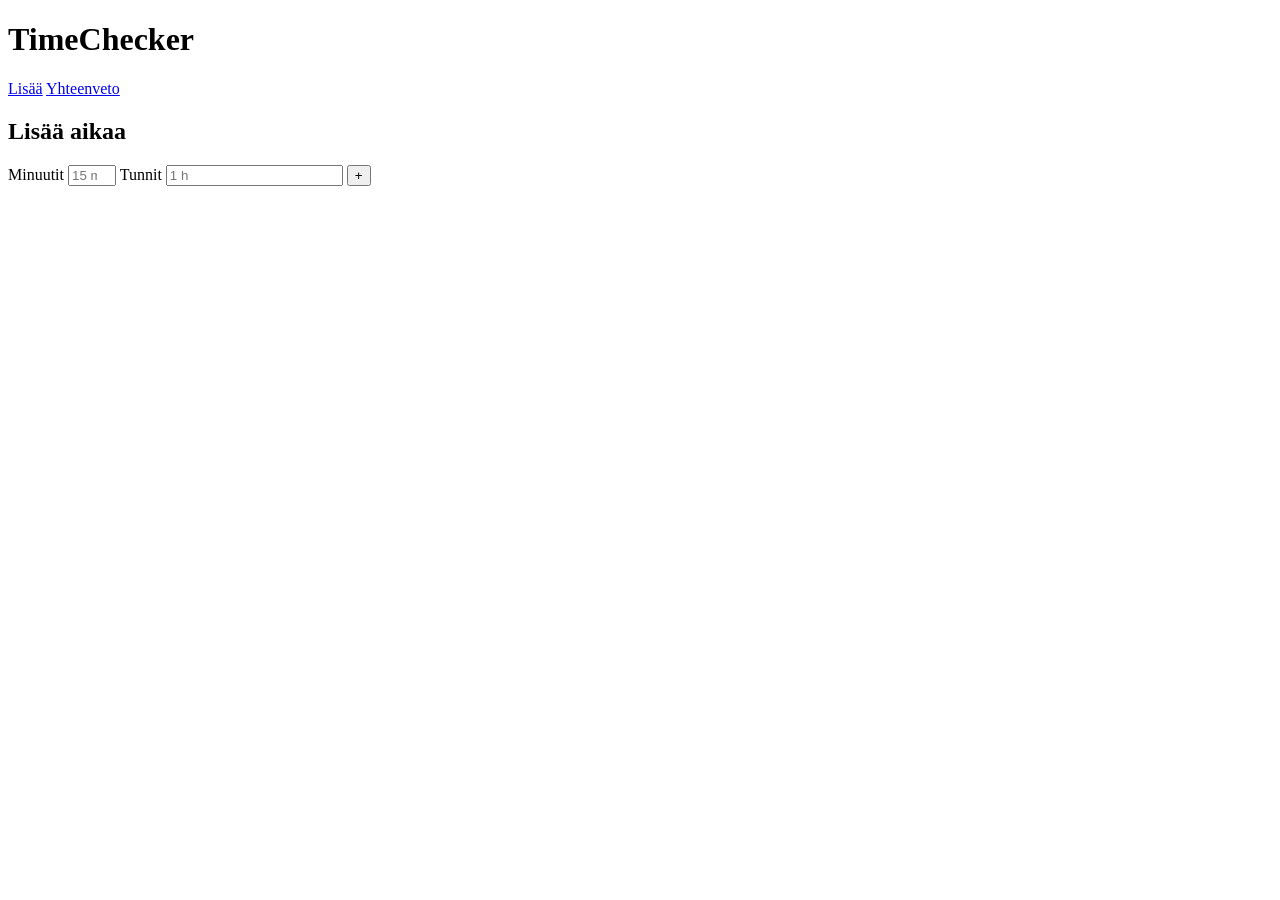
==== index.html @ 20f97021 "all" ====
<!doctype html>
<html lang="fi">
  <head>
    <meta charset="UTF-8" />
    <meta name="viewport" content="width=device-width, initial-scale=1.0" />
    <link rel="stylesheet" href="style.css" />
    <title>TimeChecker</title>

    <script src="script.js" defer></script>
  </head>
  <body>
    <h1>TimeChecker</h1>
    <nav>
      <a href="index.html">Lisää</a>
      <a href="yhteenveto.html">Yhteenveto</a>
    </nav>

    <section>
      <h2>Lisää aikaa</h2>
      <form id="timeForm" novalidate>
       <label>Minuutit</label> 
       <input type="number" placeholder="15 min" min="0" max="59" id="minInput" />
        <label>Tunnit</label>
        <input type="number" placeholder="1 h" min="0" id="hourInput" />
        <button type="button" id="addButton">+</button>
        <span id="timeError"></span>
        

        <div id="category" class="hidden">
          <p>Valitse tyypii</p>
          <label><input type="radio" name="category" value="Työ" checked />
            Työ</label>
          <label><input type="radio" name="category" value="Opiskelu" />
            Opiskelu</label>
          <label><input type="radio" name="category" value="Urheilu" />
            Urheilu</label>
          <label><input type="radio" name="category" value="Hobby" /> Hobby</label>
          <label><input type="radio" name="category" value="Muu" /> Muu</label>
          <button type="submit">Tallenna</button>
        </div>
      </form>
      <ul id="resultList"></ul>
    </section>
  </body>
</html>
---- style.css ----
body {
    font-family: Trebuchet MS;
}
.hidden {
    display: none;
}
.input-error {
    border: 2px solid red;
}
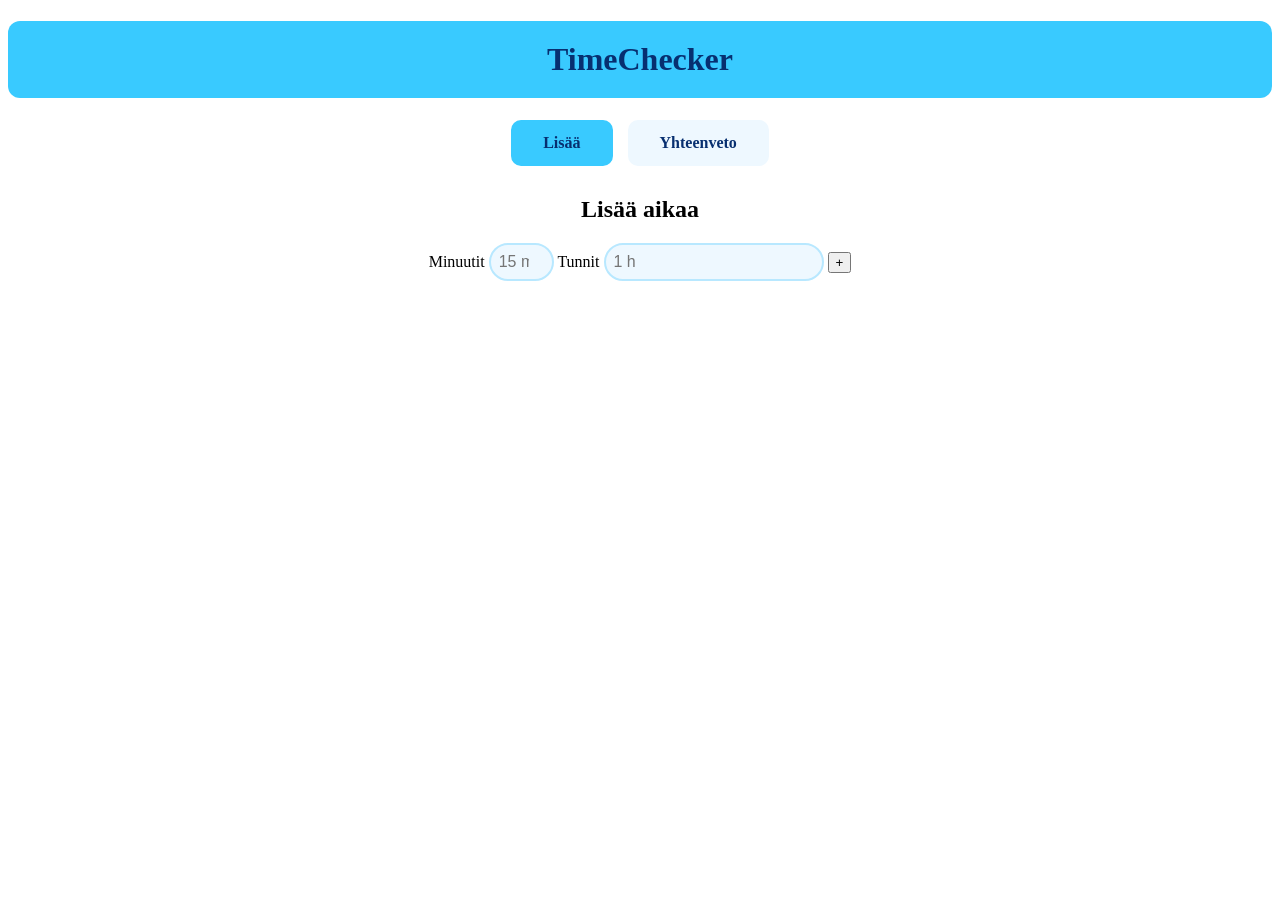
==== commit 3843f76d: "css" ====
--- a/index.html
+++ b/index.html
@@ -11,7 +11,7 @@
   <body>
     <h1>TimeChecker</h1>
     <nav>
-      <a href="index.html">Lisää</a>
+      <a href="index.html" class="active">Lisää</a>
       <a href="yhteenveto.html">Yhteenveto</a>
     </nav>
 
--- a/style.css
+++ b/style.css
@@ -1,9 +1,63 @@
 body {
     font-family: Trebuchet MS;
+        text-align: center;
 }
 .hidden {
     display: none;
 }
 .input-error {
     border: 2px solid red;
+}
+h1 {
+    background-color: #39caff;
+    padding: 20px;
+    border-radius: 12px;
+    color: rgb(7, 47, 112);
+}
+nav {
+    display: flex;
+    justify-content: center;
+    gap: 15px;
+    margin: 20px auto 30px;
+}
+
+nav a {
+    text-decoration: none;
+    color: rgb(7, 47, 112);
+    background-color: #eef8ff;
+    border: 2px solid transparent;
+    border-radius: 10px;
+    padding: 12px 30px;
+    font-weight: bold;
+    transition: 0.2s;
+}
+
+nav a:hover {
+    background-color: #d5f2ff;
+    border-color: #39caff;
+    color: rgb(7, 47, 112);
+}
+
+nav a.active {
+    background-color: #39caff;
+    border-color: #39caff;
+    color: rgb(7, 47, 112);
+}
+nav a.active_y {
+    background-color: #39caff;
+    border-color: #39caff;
+    color: rgb(7, 47, 112);
+}
+input {
+    border-radius: 20px;
+    padding: 8px;
+    border: 2px solid #b8e8ff;
+    font-size: 16px;
+    background-color: #eef8ff;
+    outline: none;
+}
+input:focus {
+    outline: 1px solid #39caff;
+    outline-offset: 2px;
+
 }
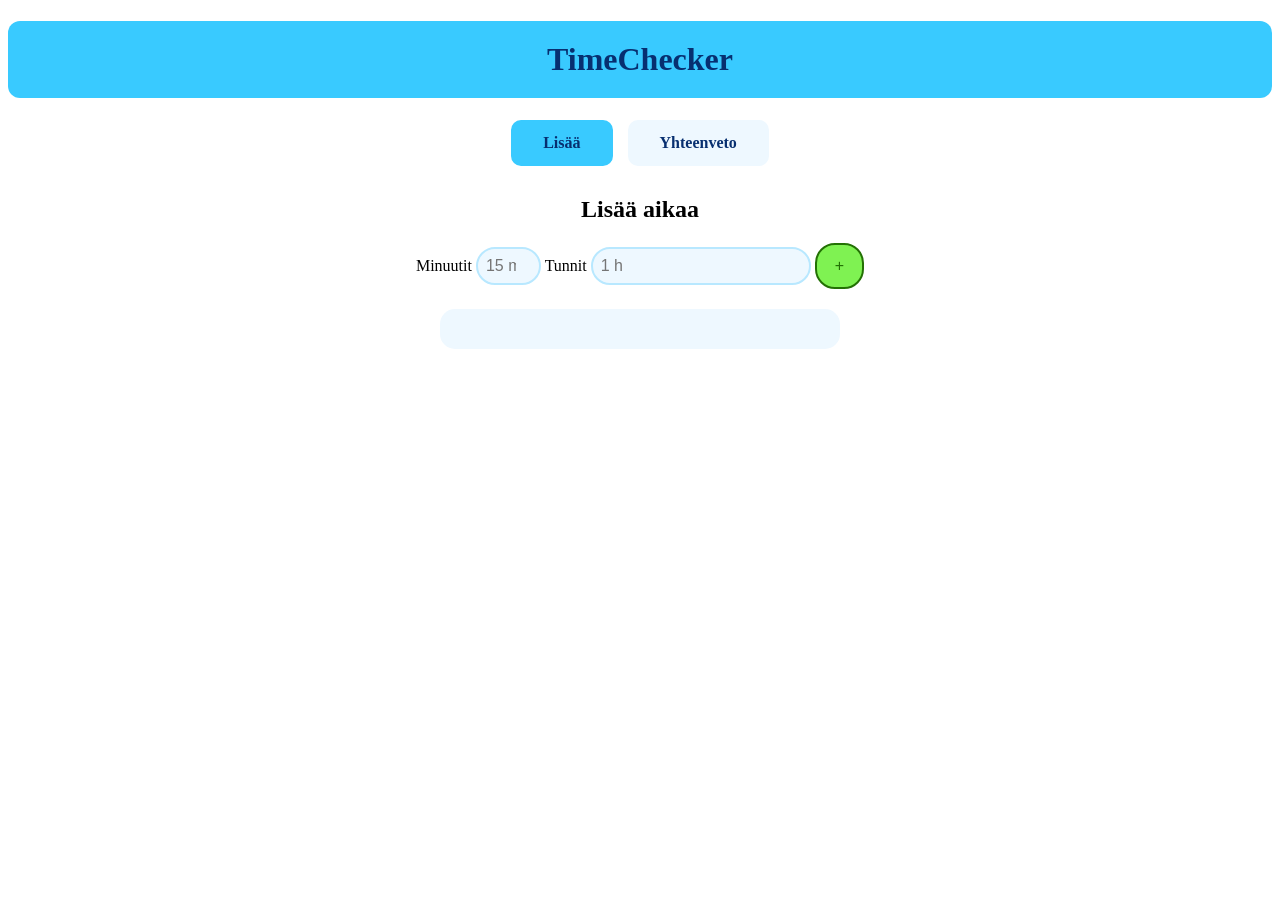
==== commit 3ef68f2e: "final" ====
--- a/index.html
+++ b/index.html
@@ -27,7 +27,7 @@
         
 
         <div id="category" class="hidden">
-          <p>Valitse tyypii</p>
+          <p>Valitse kategoria</p>
           <label><input type="radio" name="category" value="Työ" checked />
             Työ</label>
           <label><input type="radio" name="category" value="Opiskelu" />
--- a/style.css
+++ b/style.css
@@ -38,12 +38,8 @@
     color: rgb(7, 47, 112);
 }
 
-nav a.active {
-    background-color: #39caff;
-    border-color: #39caff;
-    color: rgb(7, 47, 112);
-}
-nav a.active_y {
+nav a.active,
+nav a.active_y  {
     background-color: #39caff;
     border-color: #39caff;
     color: rgb(7, 47, 112);
@@ -59,5 +55,158 @@
 input:focus {
     outline: 1px solid #39caff;
     outline-offset: 2px;
-
-}+}
+#addButton {
+    border-radius: 20px;
+    padding: 12px 18px;
+    font-size:16px;
+    background-color:rgb(127, 242, 82);
+    color:rgb(35, 113, 4);
+    border: 2px solid rgb(35, 113, 4);
+}
+ul {
+    list-style: none;
+    text-align: left;
+    width:fit-content;
+    margin: 0 auto;
+    padding: 0;
+    margin-top: 20px;
+}
+li {
+    margin-bottom: 12px;
+    display: flex;
+    justify-content: space-between;
+    align-items: center;
+    gap: 20px;
+}
+.deleteButton {
+    border-radius: 20px;
+    padding: 10px 14px;
+    font-size:14px;
+    background-color:#eef8ff;
+    color: rgb(7, 47, 112);
+    border: 2px solid #6e8290;
+
+}
+.deleteButton:hover {
+    background-color:#eb5353;
+    color: #eef8ff;
+    outline: 1px solid #eb5353;
+    outline-offset: 2px;
+    border-color: #ee9696;
+
+}
+#resultList, 
+.summaryList {
+    background-color: #eef8ff;
+    border-radius: 15px;
+    padding: 20px;
+    width: 400px;
+    max-width: 90%;
+    margin: 20px auto;
+    box-sizing: border-box;
+}
+.summaryList li {
+    padding: 8px 0;
+}
+
+input[type="radio"] {
+    accent-color:#eef8ff;
+    width: 18px;
+    height: 18px;
+    cursor: pointer;
+}
+
+input[type="radio"] + label {
+    cursor: pointer;
+}
+#category {
+    background-color: #eef8ff;
+    border-radius: 20px;
+    padding: 10px 25px 25px;
+    margin: 25px auto;
+    width: fit-content;
+    max-width: 90%;
+    text-align: center;
+}
+#category label {
+    display: inline-flex;
+    align-items: center;
+    gap: 6px;
+    margin: 10px;
+    cursor: pointer;
+}
+#category button[type="submit"] {
+    display: block;
+    margin: 15px auto 0;
+    padding: 12px 20px;
+    border-radius: 20px;
+    font-size: 16px;
+    background-color: rgb(250, 255, 94);
+    color: rgb(107, 87, 0);
+    border: 2px solid rgb(249, 203, 0);
+    cursor: pointer;
+    transition: 0.2s;
+}
+
+#category button[type="submit"]:hover {
+    background-color: rgb(247, 240, 29);
+    color: white;
+    outline: 1px solid rgb(247, 240, 29);
+    outline-offset: 2px;
+}
+
+.totalTime {
+    background-color:  rgb(252, 255, 168);
+    border-radius: 20px;
+    padding: 15px 25px 15px;
+    margin: 25px auto;
+    width: fit-content;
+    max-width: 90%;
+    text-align: center;
+    font-size: 24px;
+    font-weight: bold;
+    color:  rgb(107, 87, 0);
+}
+
+
+.bar {
+    background-color:hsl(0, 0%, 86%);
+    width: 90%;
+    height: 15px;
+    border-radius: 10px;
+    margin: 0 auto;
+}
+#bar {
+    width: 450px;
+    max-width: 90%;
+    margin: 20px auto;
+}
+#bar p {
+    display: flex;
+    justify-content: space-between;
+    margin: 15px 5%;
+}
+.bar div {
+    height: 100%;
+    border-radius: 10px;
+}
+#workBar {
+    background-color: #39caff;
+}
+
+#studyBar {
+    background-color: #8bdc65;
+}
+
+#sportBar {
+    background-color: #ffcf54;
+}
+
+#hobbyBar {
+    background-color: #f4a1c4;
+}
+
+#otherBar {
+    background-color: #a99cf4;
+}
